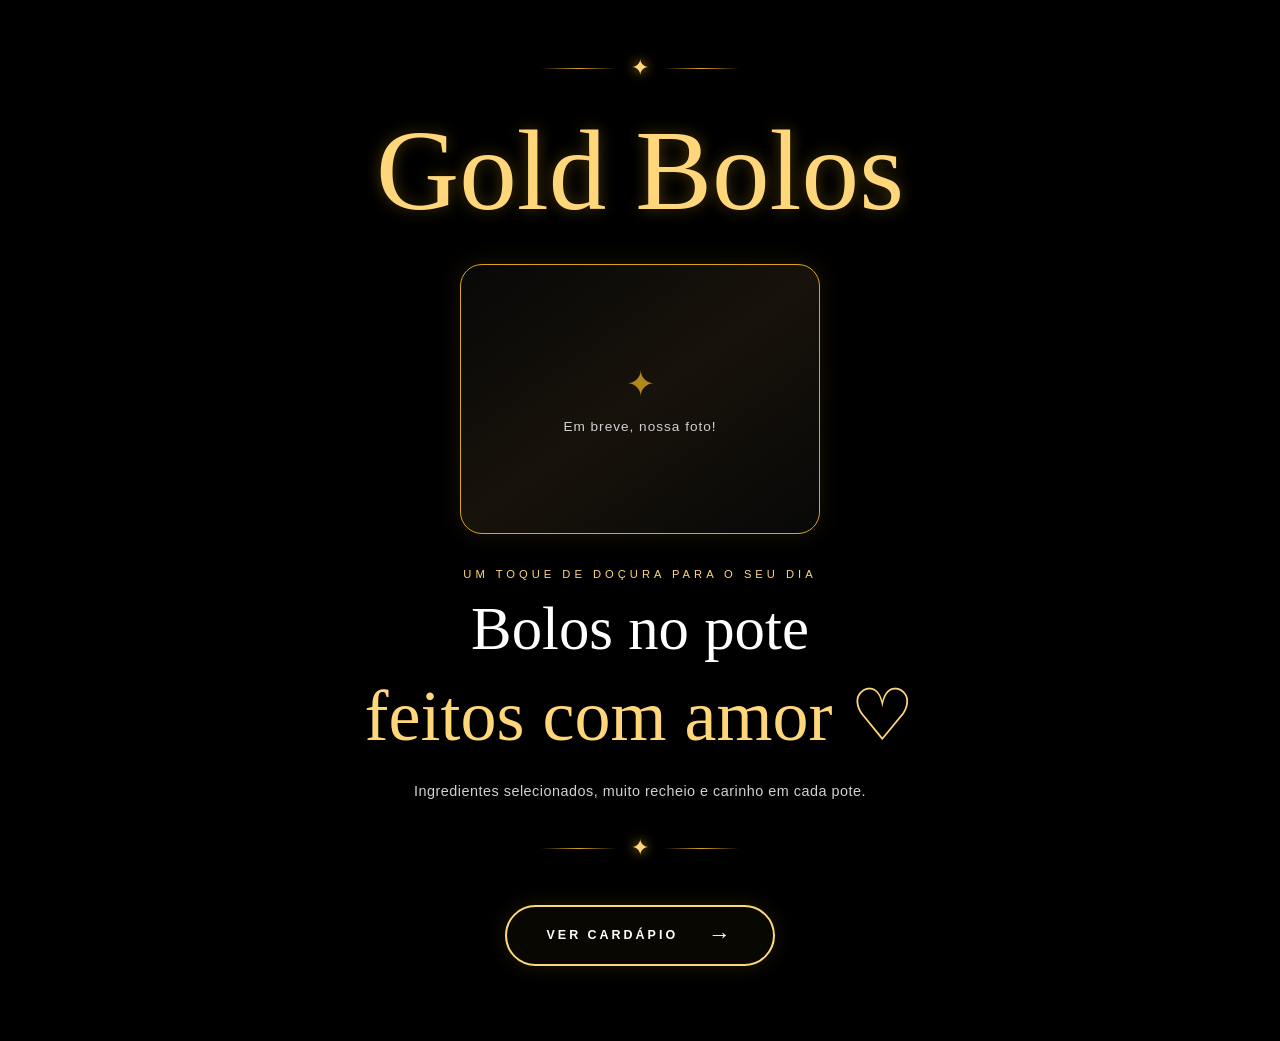
==== index.html @ 76345c99 "Add files via upload" ====
<!DOCTYPE html>
<html lang="pt-BR">
<head>
    <meta charset="UTF-8">
    <meta name="viewport" content="width=device-width, initial-scale=1.0">
    <meta name="theme-color" content="#000000">

    <title>Gold Bolos | Feitos com Amor</title>

    <link
        rel="preload"
        href="fonts/GreatVibes-Regular.ttf"
        as="font"
        type="font/ttf"
        crossorigin
    >

    <link
        rel="preload"
        href="fonts/Montserrat-Regular.ttf"
        as="font"
        type="font/ttf"
        crossorigin
    >

    <link rel="stylesheet" href="style.css">
    <script src="script.js" defer></script>
</head>

<body>

    <div class="brilhos brilhos-esquerda" aria-hidden="true"></div>
    <div class="brilhos brilhos-direita" aria-hidden="true"></div>

    <main class="inicio">

        <section class="apresentacao">

            <div class="detalhe-superior" aria-hidden="true">
                <span></span>
                <span class="estrela">✦</span>
                <span></span>
            </div>

            <header class="cabecalho">
                <h1 class="logo">Gold Bolos</h1>
            </header>

            <div class="area-foto">
                <div class="foto-principal">
                    <span class="icone-foto" aria-hidden="true">✦</span>
                    <p>Em breve, nossa foto!</p>
                </div>
            </div>

            <div class="conteudo">

                <p class="frase-destaque">
                    UM TOQUE DE DOÇURA PARA O SEU DIA
                </p>

                <h2 class="titulo-principal">
                    Bolos no pote
                    <span>feitos com amor ♡</span>
                </h2>

                <p class="descricao">
                    Ingredientes selecionados, muito recheio
                    e carinho em cada pote.
                </p>

                <div class="divisor" aria-hidden="true">
                    <span></span>
                    <span class="estrela">✦</span>
                    <span></span>
                </div>

                <div class="area-botao">
                    <a href="cardapio.html" class="botao-cardapio">
                        VER CARDÁPIO
                        <span aria-hidden="true">→</span>
                    </a>
                </div>

            </div>

        </section>

    </main>

</body>
</html>
---- style.css ----
/* =====================================
   FONTES LOCAIS
===================================== */

@font-face {
    font-family: "Great Vibes";
    src: url("fonts/GreatVibes-Regular.ttf") format("truetype");
    font-style: normal;
    font-weight: 400;
    font-display: block;
}

@font-face {
    font-family: "Montserrat";
    src: url("fonts/Montserrat-Regular.ttf") format("truetype");
    font-style: normal;
    font-weight: 400;
    font-display: swap;
}

@font-face {
    font-family: "Montserrat";
    src: url("fonts/Montserrat-Medium.ttf") format("truetype");
    font-style: normal;
    font-weight: 500;
    font-display: swap;
}

@font-face {
    font-family: "Montserrat";
    src: url("fonts/Montserrat-SemiBold.ttf") format("truetype");
    font-style: normal;
    font-weight: 600;
    font-display: swap;
}

/* =====================================
   CONFIGURAÇÕES GERAIS
===================================== */

:root {
    --preto: #000000;
    --dourado: #DAA520;
    --dourado-claro: #FFD77A;
    --branco: #FFFFFF;
    --cinza: #D1D1D1;
}

* {
    margin: 0;
    padding: 0;
    box-sizing: border-box;
}

html {
    scroll-behavior: smooth;
}

body {
    min-height: 100vh;
    background: var(--preto);
    color: var(--branco);
    font-family: "Montserrat", sans-serif;
    overflow-x: hidden;
}

/* =====================================
   CHUVA DE BRILHOS DOURADOS
===================================== */

.brilhos {
    position: fixed;
    inset: 0;
    width: 100%;
    height: 100%;
    pointer-events: none;
    overflow: hidden;
    z-index: 0;
}

.brilhos-direita {
    display: none;
}

.particula {
    position: absolute;
    top: -20px;
    left: var(--posicao);
    width: var(--tamanho);
    height: var(--tamanho);
    border-radius: 50%;
    background: var(--dourado-claro);
    box-shadow:
        0 0 4px var(--dourado),
        0 0 9px rgba(218, 165, 32, 0.5);
    opacity: 0;
    animation: cair var(--duracao) linear infinite;
    animation-delay: var(--atraso);
    will-change: transform;
}

.particula::after {
    content: "";
    position: absolute;
    top: 50%;
    left: 50%;
    width: 1px;
    height: 1px;
    background: white;
    transform: translate(-50%, -50%);
}

@keyframes cair {
    0% {
        transform: translate3d(0, -20px, 0);
        opacity: 0;
    }

    10% {
        opacity: var(--opacidade);
    }

    85% {
        opacity: var(--opacidade);
    }

    100% {
        transform: translate3d(
            var(--deslocamento),
            110vh,
            0
        );
        opacity: 0;
    }
}

/* =====================================
   PÁGINA INICIAL
===================================== */

.inicio {
    position: relative;
    z-index: 1;
    min-height: 100vh;
    display: flex;
    justify-content: center;
    align-items: center;
    padding: 55px 20px 75px;
}

.apresentacao {
    width: 100%;
    max-width: 650px;
    text-align: center;
}

/* =====================================
   DETALHES DOURADOS
===================================== */

.detalhe-superior,
.divisor {
    display: flex;
    align-items: center;
    justify-content: center;
    gap: 15px;
}

.detalhe-superior {
    margin-bottom: 20px;
}

.detalhe-superior > span:first-child,
.detalhe-superior > span:last-child,
.divisor > span:first-child,
.divisor > span:last-child {
    width: 75px;
    height: 1px;
    background: linear-gradient(
        90deg,
        transparent,
        var(--dourado),
        transparent
    );
}

.estrela {
    color: var(--dourado-claro);
    font-size: 22px;
    text-shadow: 0 0 12px var(--dourado);
}

/* =====================================
   TÍTULO GOLD BOLOS
===================================== */

.cabecalho {
    margin-bottom: 25px;
}

.logo {
    font-family: "Great Vibes", cursive;
    font-size: clamp(4.5rem, 9vw, 7.5rem);
    font-weight: 400;
    line-height: 1.2;
    color: var(--dourado-claro);
    text-shadow: 0 0 15px rgba(218, 165, 32, 0.35);
    white-space: nowrap;
}

/* =====================================
   FOTO DA PÁGINA INICIAL
===================================== */

.area-foto {
    display: flex;
    justify-content: center;
    margin-bottom: 30px;
}

.foto-principal {
    width: min(100%, 360px);
    aspect-ratio: 4 / 3;
    border: 1px solid var(--dourado);
    border-radius: 22px;
    display: flex;
    flex-direction: column;
    align-items: center;
    justify-content: center;
    gap: 15px;
    background: linear-gradient(
        145deg,
        #080808,
        #17120A,
        #080808
    );
    box-shadow: 0 0 25px rgba(218, 165, 32, 0.12);
    overflow: hidden;
}

.icone-foto {
    font-size: 35px;
    color: var(--dourado);
    opacity: 0.8;
}

.foto-principal p {
    color: var(--cinza);
    font-size: 0.85rem;
    letter-spacing: 1px;
}

/* =====================================
   TEXTOS DA PÁGINA INICIAL
===================================== */

.conteudo {
    display: flex;
    flex-direction: column;
    align-items: center;
}

.frase-destaque {
    color: var(--dourado-claro);
    font-size: 0.7rem;
    letter-spacing: 4px;
    line-height: 1.8;
    margin-bottom: 12px;
}

.titulo-principal {
    font-family: Georgia, "Times New Roman", serif;
    font-size: clamp(2.4rem, 5vw, 3.8rem);
    font-weight: 400;
    line-height: 1.1;
    color: var(--branco);
}

.titulo-principal span {
    display: block;
    margin-top: 8px;
    font-family: "Great Vibes", cursive;
    font-size: clamp(2.8rem, 6vw, 4.5rem);
    font-weight: 400;
    color: var(--dourado-claro);
    line-height: 1.25;
}

.descricao {
    max-width: 460px;
    margin-top: 18px;
    color: var(--cinza);
    font-size: 0.9rem;
    line-height: 1.8;
    letter-spacing: 0.5px;
}

.divisor {
    margin-top: 30px;
    margin-bottom: 32px;
}

/* =====================================
   BOTÕES
===================================== */

.area-botao {
    width: 100%;
    display: flex;
    justify-content: center;
    margin-top: 12px;
}

.botao-cardapio {
    display: inline-flex;
    align-items: center;
    justify-content: center;
    gap: 30px;
    min-width: 270px;
    padding: 17px 30px;
    border: 2px solid var(--dourado-claro);
    border-radius: 50px;
    color: var(--branco);
    background: rgba(218, 165, 32, 0.04);
    font-family: "Montserrat", sans-serif;
    font-size: 0.78rem;
    font-weight: 600;
    letter-spacing: 3px;
    text-decoration: none;
    box-shadow: 0 0 20px rgba(218, 165, 32, 0.15);
    transition:
        background 0.3s ease,
        color 0.3s ease,
        transform 0.3s ease,
        box-shadow 0.3s ease;
}

.botao-cardapio:hover {
    background: var(--dourado);
    color: var(--preto);
    transform: translateY(-3px);
    box-shadow: 0 0 25px rgba(218, 165, 32, 0.45);
}

.botao-cardapio span {
    font-size: 1.4rem;
    line-height: 1;
}

/* =====================================
   CARDÁPIO
===================================== */

.pagina-cardapio {
    position: relative;
    z-index: 1;
    width: 100%;
    max-width: 1200px;
    min-height: 100vh;
    margin: 0 auto;
    padding: 55px 30px 80px;
}

.cardapio-apresentacao {
    display: flex;
    flex-direction: column;
    align-items: center;
    margin-bottom: 45px;
    text-align: center;
}

.titulo-cardapio {
    color: var(--dourado-claro);
    font-family: Georgia, "Times New Roman", serif;
    font-size: clamp(2.4rem, 5vw, 3.8rem);
    font-weight: 400;
    line-height: 1.2;
}

/* =====================================
   VITRINE DOS SEIS BOLOS
===================================== */

.lista-produtos {
    display: grid;
    grid-template-columns: repeat(3, minmax(0, 1fr));
    gap: 45px 28px;
    width: 100%;
}

.produto-vitrine {
    display: flex;
    flex-direction: column;
    align-items: center;
    justify-content: flex-start;
    gap: 10px;
    min-width: 0;
    width: 100%;
    padding: 12px;
    border: none;
    background: transparent;
    color: var(--branco);
    font-family: "Montserrat", sans-serif;
    text-align: center;
    cursor: pointer;
    transition: transform 0.3s ease;
}

.produto-vitrine:hover {
    transform: translateY(-5px);
}

.produto-vitrine:focus-visible {
    outline: 2px solid var(--dourado-claro);
    outline-offset: 4px;
    border-radius: 12px;
}

/* =====================================
   IMAGENS SEM FUNDO
===================================== */

.imagem-vitrine {
    display: flex;
    align-items: center;
    justify-content: center;
    width: 100%;
    height: 185px;
    background: transparent;
}

.foto-provisoria {
    display: flex;
    flex-direction: column;
    align-items: center;
    justify-content: center;
    gap: 12px;
    color: var(--dourado-claro);
    font-size: 0.65rem;
    letter-spacing: 2px;
    opacity: 0.8;
}

.estrela-foto {
    font-size: 55px;
    line-height: 1;
    text-shadow: 0 0 15px rgba(218, 165, 32, 0.35);
}

/* =====================================
   NOME E PREÇO
===================================== */

.nome-vitrine {
    color: var(--branco);
    font-family: Georgia, "Times New Roman", serif;
    font-size: 1.5rem;
    line-height: 1.3;
}

.preco-vitrine {
    color: var(--dourado-claro);
    font-size: 0.85rem;
    font-weight: 600;
}

/* =====================================
   INSTAGRAM
===================================== */

.cardapio-area-instagram {
    margin-top: 65px;
}

.botao-instagram {
    gap: 12px;
    min-width: 290px;
}

.icone-instagram {
    width: 20px;
    height: 20px;
    flex-shrink: 0;
}

/* =====================================
   DETALHES DO BOLO
===================================== */

.janela-sabor {
    position: fixed;
    width: min(90%, 500px);
    max-height: 90vh;
    margin: auto;
    padding: 30px 20px;
    overflow-y: auto;
    border: none;
    border-radius: 0;
    background: transparent;
    color: var(--branco);
    box-shadow: none;
    text-align: center;
    cursor: pointer;
}

.janela-sabor::backdrop {
    background: rgba(0, 0, 0, 0.55);
    backdrop-filter: blur(12px);
    -webkit-backdrop-filter: blur(12px);
}

.detalhes-sabor {
    display: flex;
    flex-direction: column;
    align-items: center;
    width: 100%;
}

.janela-sabor h2 {
    margin-bottom: 20px;
    color: var(--dourado-claro);
    font-family: Georgia, "Times New Roman", serif;
    font-size: clamp(2rem, 5vw, 2.7rem);
    font-weight: 400;
    text-shadow: 0 2px 15px rgba(0, 0, 0, 0.8);
}

.imagem-janela {
    display: flex;
    align-items: center;
    justify-content: center;
    width: 100%;
    min-height: 260px;
    background: transparent;
}

.imagem-janela .estrela-foto {
    font-size: 90px;
}

.imagem-janela .foto-provisoria {
    font-size: 0.75rem;
}

.janela-sabor p {
    max-width: 360px;
    margin-top: 15px;
    color: var(--branco);
    font-size: 0.9rem;
    line-height: 1.8;
    text-shadow: 0 2px 12px rgba(0, 0, 0, 0.9);
}

.dica-fechar {
    margin-top: 28px;
    color: var(--cinza);
    font-size: 0.65rem;
    letter-spacing: 1px;
    opacity: 0.75;
}

/* =====================================
   NOTEBOOK E TABLET
===================================== */

@media (max-width: 900px) {
    .apresentacao {
        max-width: 560px;
    }

    .inicio {
        padding: 45px 25px 65px;
    }

    .pagina-cardapio {
        padding: 45px 25px 70px;
    }

    .lista-produtos {
        grid-template-columns: repeat(2, minmax(0, 1fr));
        gap: 40px 25px;
    }
}

/* =====================================
   CELULAR
===================================== */

@media (max-width: 600px) {
    .inicio {
        padding: 45px 22px 65px;
    }

    .apresentacao {
        max-width: 100%;
    }

    .logo {
        font-size: clamp(3.6rem, 15vw, 5rem);
    }

    .cabecalho {
        margin-bottom: 25px;
    }

    .foto-principal {
        width: min(100%, 280px);
    }

    .frase-destaque {
        font-size: 0.58rem;
        letter-spacing: 2px;
    }

    .titulo-principal {
        font-size: clamp(2rem, 8vw, 2.8rem);
    }

    .titulo-principal span {
        font-size: clamp(2.6rem, 11vw, 3.8rem);
    }

    .descricao {
        max-width: 330px;
        font-size: 0.8rem;
        line-height: 1.8;
    }

    .botao-cardapio {
        min-width: 240px;
        padding: 16px 24px;
        font-size: 0.7rem;
    }

    .pagina-cardapio {
        padding: 85px 22px 65px;
    }

    .cardapio-apresentacao {
        margin-bottom: 35px;
    }

    .titulo-cardapio {
        font-size: clamp(2rem, 8vw, 2.8rem);
    }

    .lista-produtos {
        grid-template-columns: repeat(2, minmax(0, 1fr));
        gap: 35px 12px;
    }

    .produto-vitrine {
        padding: 8px 2px;
    }

    .imagem-vitrine {
        height: 145px;
    }

    .estrela-foto {
        font-size: 45px;
    }

    .foto-provisoria {
        font-size: 0.52rem;
        letter-spacing: 1px;
    }

    .nome-vitrine {
        font-size: 1.15rem;
    }

    .preco-vitrine {
        font-size: 0.72rem;
    }

    .cardapio-area-instagram {
        margin-top: 55px;
    }

    .botao-instagram {
        min-width: 0;
        width: min(100%, 320px);
        gap: 10px;
        padding: 16px 18px;
        font-size: 0.65rem;
        letter-spacing: 1.5px;
    }

    .janela-sabor {
        width: calc(100% - 32px);
        padding: 25px 15px;
    }

    .imagem-janela {
        min-height: 220px;
    }

    .imagem-janela .estrela-foto {
        font-size: 75px;
    }
}

/* =====================================
   CELULARES MUITO ESTREITOS
===================================== */

@media (max-width: 360px) {
    .lista-produtos {
        gap: 30px 8px;
    }

    .imagem-vitrine {
        height: 125px;
    }

    .nome-vitrine {
        font-size: 1rem;
    }
}

/* =====================================
   SETA PARA VOLTAR
===================================== */

.voltar-inicio {
    position: absolute;
    top: 32px;
    left: 30px;
    display: inline-flex;
    align-items: center;
    gap: 9px;
    padding: 8px 0;
    color: var(--dourado-claro);
    font-family: "Montserrat", sans-serif;
    font-size: 0.7rem;
    font-weight: 600;
    letter-spacing: 2px;
    text-decoration: none;
    transition:
        color 0.3s ease,
        transform 0.3s ease;
}

.voltar-inicio svg {
    flex-shrink: 0;
}

.voltar-inicio:hover {
    color: var(--branco);
    transform: translateX(-4px);
}

.voltar-inicio:focus-visible {
    outline: 2px solid var(--dourado-claro);
    outline-offset: 5px;
    border-radius: 3px;
}

/* =====================================
   FRASE DE ORIENTAÇÃO DO CARDÁPIO
===================================== */

.instrucao-cardapio {
    margin-top: 20px;
    color: var(--cinza);
    font-family: "Montserrat", sans-serif;
    font-size: 0.68rem;
    font-weight: 500;
    letter-spacing: 2px;
    line-height: 1.8;
    text-align: center;
}

@media (max-width: 600px) {
    .voltar-inicio {
        top: 25px;
        left: 22px;
        font-size: 0.65rem;
        letter-spacing: 1.5px;
    }

    .instrucao-cardapio {
        max-width: 290px;
        margin-top: 18px;
        font-size: 0.58rem;
        letter-spacing: 1.3px;
    }
}

/* =====================================
   ACESSIBILIDADE
===================================== */

@media (prefers-reduced-motion: reduce) {
    .particula {
        animation: none;
        opacity: 0.35;
    }

    .botao-cardapio,
    .produto-vitrine,
    .voltar-inicio {
        transition: none;
    }
}
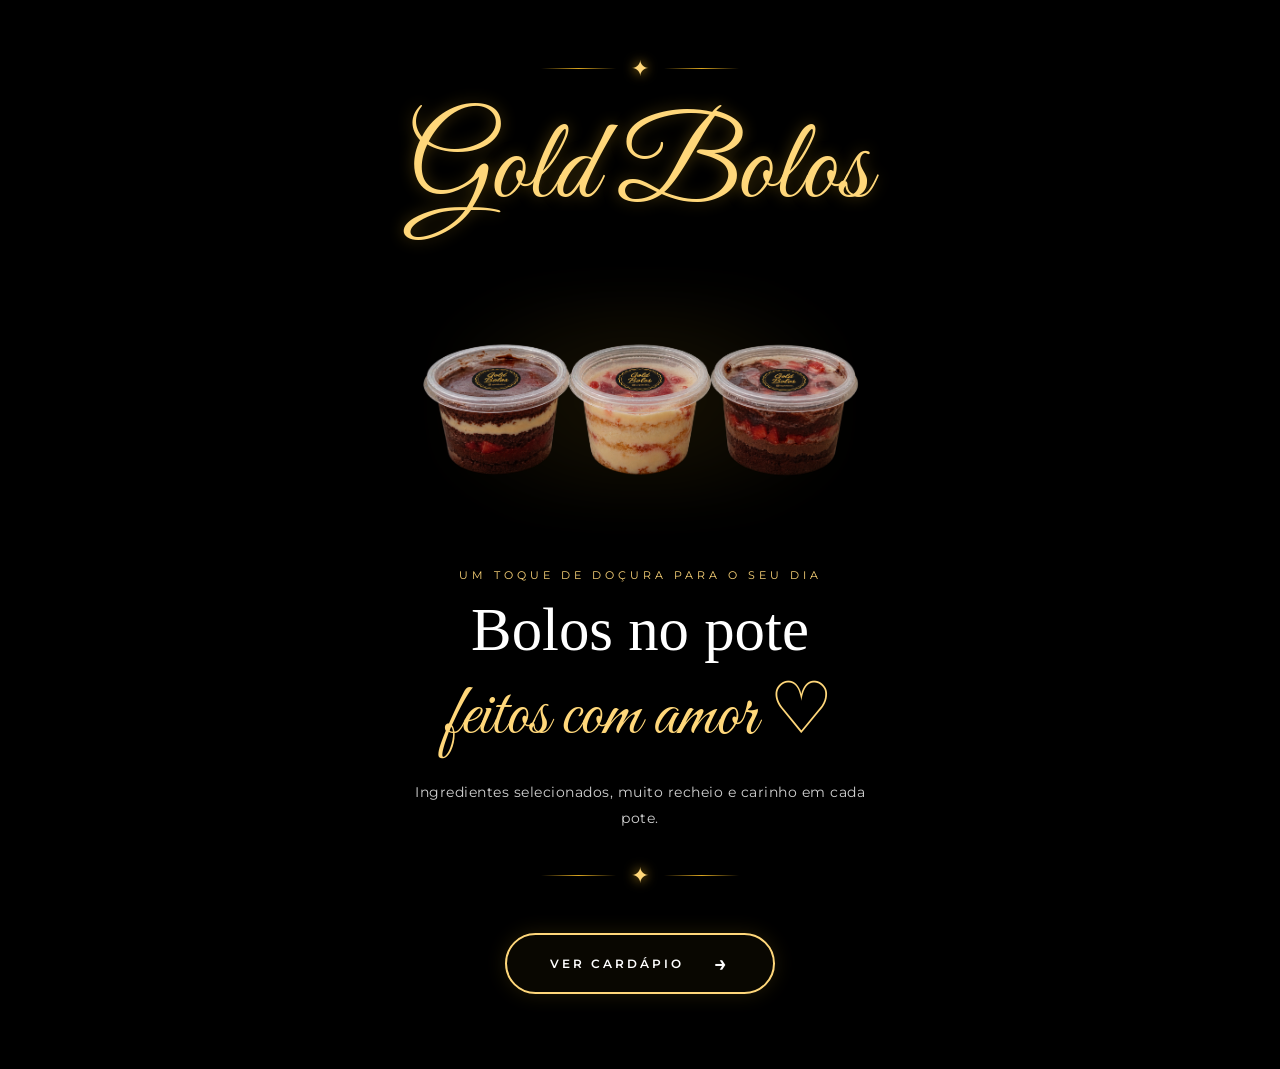
==== commit 2ecd83ae: "Enhance index.html with custom fonts and styles Added custom font styles and improved layout for the" ====
--- a/index.html
+++ b/index.html
@@ -1,58 +1,226 @@
-
 <!DOCTYPE html>
 <html lang="pt-BR">
 <head>
     <meta charset="UTF-8">
     <meta name="viewport" content="width=device-width, initial-scale=1.0">
+
     <meta name="theme-color" content="#000000">
 
     <title>Gold Bolos | Feitos com Amor</title>
 
-    <link
-        rel="preload"
-        href="fonts/GreatVibes-Regular.ttf"
-        as="font"
-        type="font/ttf"
-        crossorigin
-    >
-
-    <link
-        rel="preload"
-        href="fonts/Montserrat-Regular.ttf"
-        as="font"
-        type="font/ttf"
-        crossorigin
-    >
+    <style>
+        @font-face {
+            font-family: "Great Vibes";
+            src: url("fonts/GreatVibes-Regular.ttf") format("truetype");
+            font-weight: 400;
+            font-style: normal;
+        }
+
+        @font-face {
+            font-family: "Montserrat";
+            src: url("fonts/Montserrat-Regular.ttf") format("truetype");
+            font-weight: 400;
+            font-style: normal;
+        }
+
+        @font-face {
+            font-family: "Montserrat";
+            src: url("fonts/Montserrat-Medium.ttf") format("truetype");
+            font-weight: 500;
+            font-style: normal;
+        }
+
+        @font-face {
+            font-family: "Montserrat";
+            src: url("fonts/Montserrat-SemiBold.ttf") format("truetype");
+            font-weight: 600;
+            font-style: normal;
+        }
+
+
+        /* =====================================
+           FOTO PRINCIPAL
+        ===================================== */
+
+        .area-foto {
+            position: relative;
+
+            display: flex;
+            justify-content: center;
+            align-items: center;
+
+            margin-bottom: 30px;
+        }
+
+
+        .foto-principal {
+            position: relative;
+
+            width: min(100%, 470px);
+
+            border: none !important;
+            border-radius: 0 !important;
+
+            background: transparent !important;
+            box-shadow: none !important;
+
+            overflow: visible !important;
+
+            display: flex;
+            align-items: center;
+            justify-content: center;
+        }
+
+
+        /* =====================================
+           HALO DOURADO
+        ===================================== */
+
+        .foto-principal::before {
+            content: "";
+
+            position: absolute;
+
+            width: 108%;
+            height: 82%;
+
+            left: 50%;
+            top: 50%;
+
+            transform: translate(-50%, -50%);
+
+            background: radial-gradient(
+                ellipse,
+                rgba(218, 165, 32, 0.10) 0%,
+                rgba(218, 165, 32, 0.065) 35%,
+                rgba(218, 165, 32, 0.035) 58%,
+                rgba(218, 165, 32, 0.015) 72%,
+                transparent 86%
+            );
+
+            filter: blur(18px);
+
+            z-index: 0;
+
+            pointer-events: none;
+        }
+
+
+        /* =====================================
+           IMAGEM DOS BOLOS
+        ===================================== */
+
+        .imagem-inicio {
+            position: relative;
+
+            z-index: 1;
+
+            display: block;
+
+            width: 100%;
+            height: auto;
+
+            max-width: 470px;
+
+            object-fit: contain;
+
+            transform: scale(1.25);
+        }
+
+
+        /* =====================================
+           CELULAR
+        ===================================== */
+
+        @media (max-width: 600px) {
+
+            .foto-principal {
+                width: min(100%, 380px);
+            }
+
+            .imagem-inicio {
+                max-width: 380px;
+
+                transform: scale(1.15);
+            }
+
+            .foto-principal::before {
+                width: 110%;
+                height: 80%;
+            }
+
+        }
+    </style>
 
     <link rel="stylesheet" href="style.css">
-    <script src="script.js" defer></script>
 </head>
 
+
 <body>
 
-    <div class="brilhos brilhos-esquerda" aria-hidden="true"></div>
-    <div class="brilhos brilhos-direita" aria-hidden="true"></div>
+    <!-- Brilhos dourados -->
+    <div
+        class="brilhos brilhos-esquerda"
+        aria-hidden="true">
+    </div>
+
+    <div
+        class="brilhos brilhos-direita"
+        aria-hidden="true">
+    </div>
+
 
     <main class="inicio">
 
         <section class="apresentacao">
 
-            <div class="detalhe-superior" aria-hidden="true">
+
+            <!-- Detalhe superior -->
+
+            <div
+                class="detalhe-superior"
+                aria-hidden="true">
+
                 <span></span>
-                <span class="estrela">✦</span>
+
+                <span class="estrela">
+                    ✦
+                </span>
+
                 <span></span>
+
             </div>
 
+
+            <!-- Nome da marca -->
+
             <header class="cabecalho">
-                <h1 class="logo">Gold Bolos</h1>
+
+                <h1 class="logo">
+                    Gold Bolos
+                </h1>
+
             </header>
 
+
+            <!-- FOTO PRINCIPAL -->
+
             <div class="area-foto">
+
                 <div class="foto-principal">
-                    <span class="icone-foto" aria-hidden="true">✦</span>
-                    <p>Em breve, nossa foto!</p>
+
+                    <img
+                        src="img/inicio-bolos.png"
+                        alt="Bolos no pote da Gold Bolos"
+                        class="imagem-inicio"
+                    >
+
                 </div>
+
             </div>
+
+
+            <!-- Conteúdo -->
 
             <div class="conteudo">
 
@@ -60,27 +228,57 @@
                     UM TOQUE DE DOÇURA PARA O SEU DIA
                 </p>
 
+
                 <h2 class="titulo-principal">
+
                     Bolos no pote
-                    <span>feitos com amor ♡</span>
+
+                    <span>
+                        feitos com amor ♡
+                    </span>
+
                 </h2>
+
 
                 <p class="descricao">
                     Ingredientes selecionados, muito recheio
                     e carinho em cada pote.
                 </p>
 
-                <div class="divisor" aria-hidden="true">
+
+                <!-- Divisor -->
+
+                <div
+                    class="divisor"
+                    aria-hidden="true">
+
                     <span></span>
-                    <span class="estrela">✦</span>
+
+                    <span class="estrela">
+                        ✦
+                    </span>
+
                     <span></span>
+
                 </div>
 
+
+                <!-- Botão -->
+
                 <div class="area-botao">
-                    <a href="cardapio.html" class="botao-cardapio">
+
+                    <a
+                        href="cardapio.html"
+                        class="botao-cardapio">
+
                         VER CARDÁPIO
-                        <span aria-hidden="true">→</span>
+
+                        <span aria-hidden="true">
+                            →
+                        </span>
+
                     </a>
+
                 </div>
 
             </div>
@@ -88,6 +286,9 @@
         </section>
 
     </main>
+
+
+    <script src="script.js"></script>
 
 </body>
 </html>
--- a/style.css
+++ b/style.css
@@ -805,3 +805,76 @@
         transition: none;
     }
 }
+.janela-sabor:focus {
+    outline: none;
+}
+/* =====================================
+   REMOVER CONTORNO AZUL NO CELULAR
+===================================== */
+
+.janela-sabor {
+    border: none;
+    outline: none;
+    box-shadow: none;
+    -webkit-tap-highlight-color: transparent;
+}
+
+.janela-sabor:focus,
+.janela-sabor:focus-visible,
+.janela-sabor:active {
+    outline: none;
+    box-shadow: none;
+}
+
+.detalhes-sabor {
+    outline: none;
+    box-shadow: none;
+    -webkit-tap-highlight-color: transparent;
+}
+
+.produto-vitrine,
+.produto-vitrine:focus,
+.produto-vitrine:focus-visible,
+.produto-vitrine:active {
+    -webkit-tap-highlight-color: transparent;
+}
+/* =====================================
+   CARDÁPIO COM 5 SABORES
+===================================== */
+
+/* PC: 3 em cima e 2 centralizados embaixo */
+@media (min-width: 901px) {
+
+    .lista-produtos {
+        display: flex;
+        flex-wrap: wrap;
+        justify-content: center;
+        column-gap: 28px;
+        row-gap: 45px;
+    }
+
+    .produto-vitrine {
+        flex: 0 0 calc((100% - 56px) / 3);
+    }
+
+    .produto-vitrine:nth-child(4) {
+        margin-left: calc((100% - 56px) / 6);
+    }
+
+    .produto-vitrine:nth-child(5) {
+        margin-right: calc((100% - 56px) / 6);
+    }
+}
+/* Tablet e celular: último produto centralizado */
+@media (max-width: 900px) {
+
+    .produto-vitrine:nth-child(4) {
+        grid-column: auto;
+    }
+
+    .produto-vitrine:nth-child(5) {
+        grid-column: 1 / -1;
+        width: 50%;
+        justify-self: center;
+    }
+}
